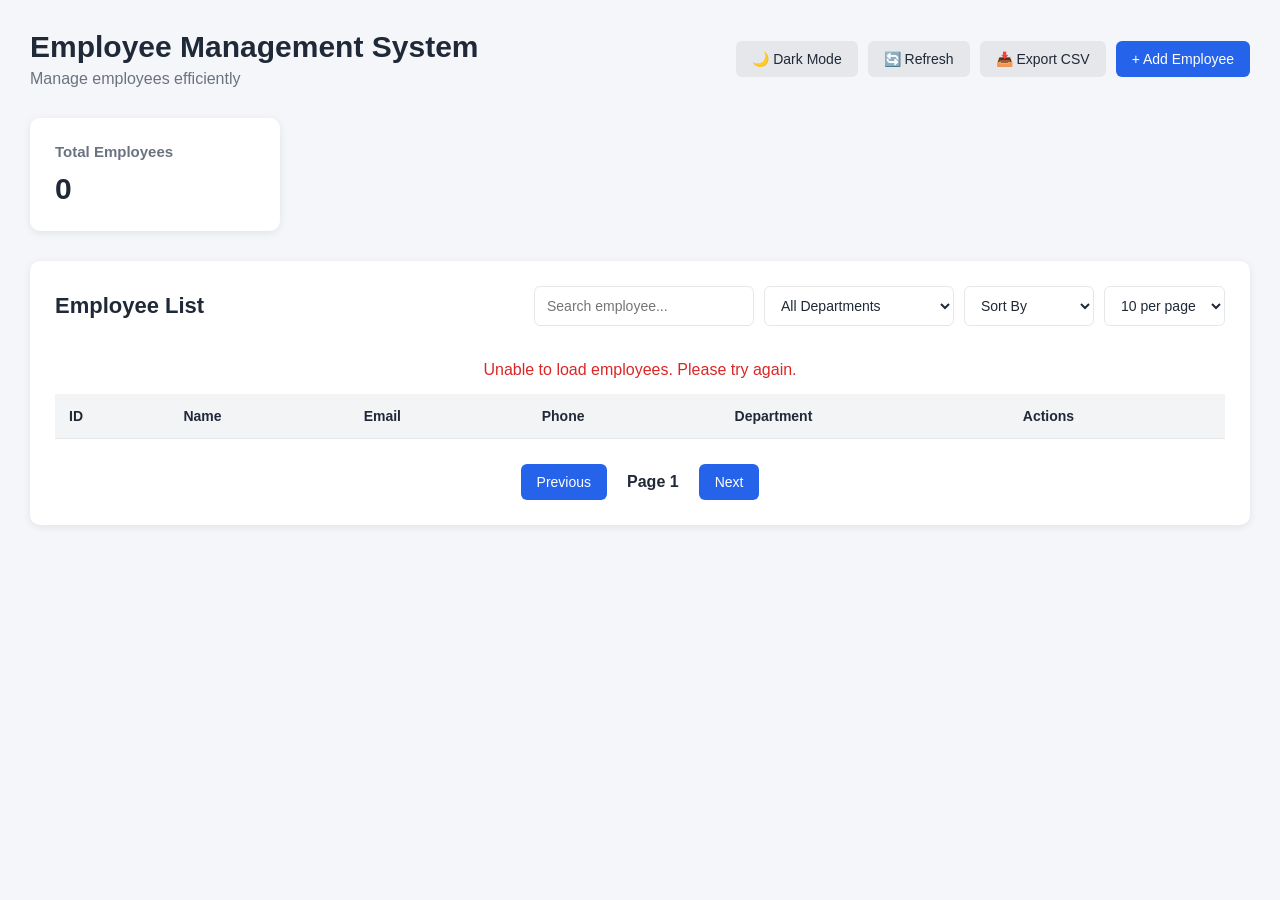
==== employees.html @ 11961069 "Initial commit" ====
<!DOCTYPE html>
<html lang="en">

<head>

    <meta charset="UTF-8">

    <meta
        name="viewport"
        content="width=device-width, initial-scale=1.0"
    >

    <title>
        Employee Management System
    </title>

    <link rel="stylesheet" href="style.css">

</head>


<body>


    <!-- =====================================================
         HEADER
    ====================================================== -->

    <header class="header">


        <div class="header-content">

            <h1>
                Employee Management System
            </h1>

            <p>
                Manage employees efficiently
            </p>

        </div>


        <div class="header-actions">

            <!-- Dark Mode -->

            <button
                id="themeBtn"
                class="secondary-btn"
                title="Toggle dark mode"
            >
                🌙 Dark Mode
            </button>


            <!-- Refresh -->

            <button
                id="refreshBtn"
                class="secondary-btn"
            >
                🔄 Refresh
            </button>


            <!-- Export -->

            <button
                id="exportBtn"
                class="secondary-btn"
            >
                📥 Export CSV
            </button>


            <!-- Add -->

            <button
                id="addEmployeeBtn"
                class="primary-btn"
            >
                + Add Employee
            </button>

        </div>

    </header>



    <main>


        <!-- =====================================================
             DASHBOARD
        ====================================================== -->

        <section class="dashboard">


            <div class="card">

                <h3>
                    Total Employees
                </h3>

                <p id="totalEmployees">
                    0
                </p>

            </div>


        </section>



        <!-- =====================================================
             EMPLOYEE SECTION
        ====================================================== -->

        <section class="employee-section">


            <!-- SECTION HEADER -->

            <div class="section-header">


                <h2>
                    Employee List
                </h2>


                <div class="controls">


                    <!-- Search -->

                    <input
                        type="text"
                        id="searchInput"
                        placeholder="Search employee..."
                    >


                    <!-- Department -->

                    <select
                        id="departmentFilter"
                    >

                        <option value="all">
                            All Departments
                        </option>

                        <option value="Engineering">
                            Engineering
                        </option>

                        <option value="Human Resources">
                            Human Resources
                        </option>

                        <option value="Marketing">
                            Marketing
                        </option>

                        <option value="Finance">
                            Finance
                        </option>

                        <option value="Support">
                            Support
                        </option>

                        <option value="Product Management">
                            Product Management
                        </option>

                        <option value="Services">
                            Services
                        </option>

                        <option value="Legal">
                            Legal
                        </option>

                        <option value="Sales">
                            Sales
                        </option>

                        <option value="Accounting">
                            Accounting
                        </option>

                        <option value="Training">
                            Training
                        </option>

                    </select>


                    <!-- Sort -->

                    <select
                        id="sortSelect"
                    >

                        <option value="default">
                            Sort By
                        </option>

                        <option value="nameAsc">
                            Name A-Z
                        </option>

                        <option value="nameDesc">
                            Name Z-A
                        </option>

                        <option value="idAsc">
                            ID Low-High
                        </option>

                        <option value="idDesc">
                            ID High-Low
                        </option>

                    </select>


                    <!-- Items per page -->

                    <select
                        id="itemsPerPage"
                    >

                        <option value="5">
                            5 per page
                        </option>

                        <option value="10" selected>
                            10 per page
                        </option>

                        <option value="20">
                            20 per page
                        </option>

                        <option value="30">
                            30 per page
                        </option>

                    </select>

                </div>

            </div>



            <!-- LOADING -->

            <p
                id="loadingMessage"
                class="message"
            >
                Loading employees...
            </p>



            <!-- ERROR -->

            <p
                id="errorMessage"
                class="error-message"
            ></p>



            <!-- TABLE -->

            <div class="table-container">

                <table>

                    <thead>

                        <tr>

                            <th>
                                ID
                            </th>

                            <th>
                                Name
                            </th>

                            <th>
                                Email
                            </th>

                            <th>
                                Phone
                            </th>

                            <th>
                                Department
                            </th>

                            <th>
                                Actions
                            </th>

                        </tr>

                    </thead>


                    <tbody
                        id="employeeTableBody"
                    >

                    </tbody>

                </table>

            </div>



            <!-- PAGINATION -->

            <div class="pagination">


                <button
                    id="prevBtn"
                >
                    Previous
                </button>


                <span id="pageInfo">
                    Page 1
                </span>


                <button
                    id="nextBtn"
                >
                    Next
                </button>


            </div>


        </section>


    </main>



    <!-- =====================================================
         ADD / EDIT MODAL
    ====================================================== -->

    <div
        id="employeeModal"
        class="modal"
    >

        <div class="modal-content">


            <div class="modal-header">

                <h2 id="modalTitle">
                    Add Employee
                </h2>


                <button
                    id="closeModalBtn"
                    class="close-btn"
                    type="button"
                >
                    &times;
                </button>

            </div>



            <form
                id="employeeForm"
                novalidate
            >


                <!-- FIRST NAME -->

                <div class="form-group">

                    <label for="firstName">
                        First Name
                    </label>

                    <input
                        type="text"
                        id="firstName"
                        placeholder="Enter first name"
                    >

                    <small
                        id="firstNameError"
                        class="field-error"
                    ></small>

                </div>



                <!-- LAST NAME -->

                <div class="form-group">

                    <label for="lastName">
                        Last Name
                    </label>

                    <input
                        type="text"
                        id="lastName"
                        placeholder="Enter last name"
                    >

                    <small
                        id="lastNameError"
                        class="field-error"
                    ></small>

                </div>



                <!-- EMAIL -->

                <div class="form-group">

                    <label for="email">
                        Email
                    </label>

                    <input
                        type="email"
                        id="email"
                        placeholder="Enter email"
                    >

                    <small
                        id="emailError"
                        class="field-error"
                    ></small>

                </div>



                <!-- PHONE -->

                <div class="form-group">

                    <label for="phone">
                        Phone
                    </label>

                    <input
                        type="text"
                        id="phone"
                        placeholder="Enter phone number"
                    >

                    <small
                        id="phoneError"
                        class="field-error"
                    ></small>

                </div>



                <!-- DEPARTMENT -->

                <div class="form-group">

                    <label for="department">
                        Department
                    </label>


                    <select id="department">

                        <option value="">
                            Select Department
                        </option>

                        <option value="Engineering">
                            Engineering
                        </option>

                        <option value="Human Resources">
                            Human Resources
                        </option>

                        <option value="Marketing">
                            Marketing
                        </option>

                        <option value="Finance">
                            Finance
                        </option>

                        <option value="Support">
                            Support
                        </option>

                        <option value="Product Management">
                            Product Management
                        </option>

                        <option value="Services">
                            Services
                        </option>

                        <option value="Legal">
                            Legal
                        </option>

                        <option value="Sales">
                            Sales
                        </option>

                        <option value="Accounting">
                            Accounting
                        </option>

                        <option value="Training">
                            Training
                        </option>

                    </select>


                    <small
                        id="departmentError"
                        class="field-error"
                    ></small>

                </div>



                <!-- FORM BUTTONS -->

                <div class="form-actions">

                    <button
                        type="button"
                        id="cancelBtn"
                        class="cancel-btn"
                    >
                        Cancel
                    </button>


                    <button
                        type="submit"
                        class="primary-btn"
                    >
                        Save Employee
                    </button>

                </div>


            </form>

        </div>

    </div>



    <!-- =====================================================
         EMPLOYEE PROFILE MODAL
    ====================================================== -->

    <div
        id="profileModal"
        class="modal"
    >

        <div class="profile-modal-content">


            <button
                id="closeProfileBtn"
                class="close-btn profile-close"
                type="button"
            >
                &times;
            </button>


            <div
                id="profileContent"
                class="profile-content"
            >

            </div>


        </div>

    </div>



    <!-- =====================================================
         TOAST CONTAINER
    ====================================================== -->

    <div
        id="toastContainer"
        class="toast-container"
    ></div>



    <!-- =====================================================
         JAVASCRIPT
    ====================================================== -->

    <script src="script.js"></script>


</body>

</html>
---- style.css ----
/* =====================================================
   GLOBAL
===================================================== */

* {
    margin: 0;
    padding: 0;
    box-sizing: border-box;
}


:root {

    --primary: #2563eb;

    --primary-dark: #1d4ed8;

    --background: #f5f6fa;

    --surface: #ffffff;

    --text: #1f2937;

    --muted: #6b7280;

    --border: #e5e7eb;

    --input: #ffffff;

    --danger: #dc2626;

    --warning: #f59e0b;

}


body {

    font-family: Arial, sans-serif;

    background-color: var(--background);

    color: var(--text);

    padding: 30px;

    transition:
        background-color 0.3s,
        color 0.3s;

}


/* =====================================================
   HEADER
===================================================== */

.header {

    display: flex;

    justify-content: space-between;

    align-items: center;

    gap: 20px;

    margin-bottom: 30px;

}


.header h1 {

    font-size: 30px;

    margin-bottom: 6px;

}


.header p {

    color: var(--muted);

}


.header-actions {

    display: flex;

    gap: 10px;

    flex-wrap: wrap;

}


/* =====================================================
   BUTTONS
===================================================== */

button {

    border: none;

    cursor: pointer;

    border-radius: 6px;

    padding: 10px 16px;

    font-size: 14px;

    transition:
        background-color 0.2s,
        transform 0.1s;

}


button:active {

    transform: scale(0.98);

}


.primary-btn {

    background-color: var(--primary);

    color: white;

}


.primary-btn:hover {

    background-color: var(--primary-dark);

}


.secondary-btn {

    background-color: #e5e7eb;

    color: #1f2937;

}


.secondary-btn:hover {

    background-color: #d1d5db;

}


.edit-btn {

    background-color: var(--warning);

    color: white;

}


.edit-btn:hover {

    background-color: #d97706;

}


.delete-btn {

    background-color: var(--danger);

    color: white;

}


.delete-btn:hover {

    background-color: #b91c1c;

}


.cancel-btn {

    background-color: #e5e7eb;

    color: #111827;

}


.cancel-btn:hover {

    background-color: #d1d5db;

}


/* =====================================================
   DASHBOARD
===================================================== */

.dashboard {

    display: flex;

    margin-bottom: 30px;

}


.card {

    background-color: var(--surface);

    padding: 25px;

    border-radius: 10px;

    width: 250px;

    box-shadow:
        0 2px 8px
        rgba(0, 0, 0, 0.08);

}


.card h3 {

    color: var(--muted);

    font-size: 15px;

    margin-bottom: 12px;

}


.card p {

    font-size: 30px;

    font-weight: bold;

}


/* =====================================================
   EMPLOYEE SECTION
===================================================== */

.employee-section {

    background-color: var(--surface);

    padding: 25px;

    border-radius: 10px;

    box-shadow:
        0 2px 8px
        rgba(0, 0, 0, 0.08);

}


.section-header {

    display: flex;

    justify-content: space-between;

    align-items: center;

    gap: 20px;

    margin-bottom: 20px;

}


.section-header h2 {

    font-size: 22px;

}


/* =====================================================
   CONTROLS
===================================================== */

.controls {

    display: flex;

    gap: 10px;

    flex-wrap: wrap;

}


#searchInput,
#departmentFilter,
#sortSelect,
#itemsPerPage {

    padding: 10px 12px;

    border:
        1px solid var(--border);

    border-radius: 6px;

    outline: none;

    background-color: var(--input);

    color: var(--text);

    font-size: 14px;

}


#searchInput {

    width: 220px;

}


#departmentFilter {

    min-width: 190px;

}


#sortSelect {

    min-width: 130px;

}


#itemsPerPage {

    min-width: 120px;

}


#searchInput:focus,
#departmentFilter:focus,
#sortSelect:focus,
#itemsPerPage:focus {

    border-color: var(--primary);

}


/* =====================================================
   TABLE
===================================================== */

.table-container {

    width: 100%;

    overflow-x: auto;

}


table {

    width: 100%;

    border-collapse: collapse;

    min-width: 900px;

}


th,
td {

    padding: 14px;

    text-align: left;

    border-bottom:
        1px solid var(--border);

}


th {

    background-color: #f3f4f6;

    font-size: 14px;

    font-weight: 600;

}


td {

    font-size: 14px;

}


tr:hover {

    background-color: #f9fafb;

}


/* =====================================================
   EMPLOYEE NAME
===================================================== */

.employee-name {

    color: var(--primary);

    font-weight: 600;

    cursor: pointer;

}


.employee-name:hover {

    text-decoration: underline;

}


/* =====================================================
   ACTIONS
===================================================== */

.actions {

    display: flex;

    gap: 8px;

    align-items: center;

}


.actions button {

    min-width: 80px;

    padding:
        9px 12px;

}


/* =====================================================
   MESSAGES
===================================================== */

.message {

    text-align: center;

    padding: 20px;

    color: var(--muted);

}


.error-message {

    text-align: center;

    padding: 15px;

    color: var(--danger);

    display: none;

}


.no-data {

    text-align: center;

    padding: 30px;

    color: var(--muted);

}


/* =====================================================
   PAGINATION
===================================================== */

.pagination {

    display: flex;

    justify-content: center;

    align-items: center;

    gap: 20px;

    margin-top: 25px;

}


.pagination button {

    background-color: var(--primary);

    color: white;

}


.pagination button:hover:not(:disabled) {

    background-color: var(--primary-dark);

}


.pagination button:disabled {

    background-color: #9ca3af;

    cursor: not-allowed;

}


#pageInfo {

    font-weight: bold;

}


/* =====================================================
   MODAL
===================================================== */

.modal {

    display: none;

    position: fixed;

    top: 0;

    left: 0;

    width: 100%;

    height: 100%;

    background-color:
        rgba(0, 0, 0, 0.55);

    justify-content: center;

    align-items: center;

    padding: 20px;

    z-index: 1000;

}


.modal-content {

    background-color: var(--surface);

    width: 100%;

    max-width: 500px;

    padding: 25px;

    border-radius: 10px;

    max-height: 90vh;

    overflow-y: auto;

    box-shadow:
        0 10px 30px
        rgba(0, 0, 0, 0.2);

}


.modal-header {

    display: flex;

    justify-content: space-between;

    align-items: center;

    margin-bottom: 20px;

}


.modal-header h2 {

    font-size: 22px;

}


/* =====================================================
   CLOSE BUTTON
===================================================== */

.close-btn {

    background: none;

    border: none;

    font-size: 28px;

    padding: 0;

    color: var(--muted);

}


.close-btn:hover {

    color: var(--danger);

    background: none;

}


/* =====================================================
   FORM
===================================================== */

.form-group {

    margin-bottom: 15px;

}


.form-group label {

    display: block;

    margin-bottom: 6px;

    font-weight: bold;

    font-size: 14px;

}


.form-group input,
.form-group select {

    width: 100%;

    padding: 10px;

    border:
        1px solid var(--border);

    border-radius: 6px;

    outline: none;

    font-size: 14px;

    background-color: var(--input);

    color: var(--text);

}


.form-group input:focus,
.form-group select:focus {

    border-color: var(--primary);

}


.field-error {

    display: block;

    color: var(--danger);

    font-size: 12px;

    margin-top: 5px;

    min-height: 15px;

}


/* =====================================================
   FORM ACTIONS
===================================================== */

.form-actions {

    display: flex;

    justify-content: flex-end;

    gap: 10px;

    margin-top: 20px;

}


/* =====================================================
   PROFILE MODAL
===================================================== */

.profile-modal-content {

    position: relative;

    background-color: var(--surface);

    width: 100%;

    max-width: 500px;

    padding: 35px;

    border-radius: 15px;

    box-shadow:
        0 15px 40px
        rgba(0, 0, 0, 0.25);

}


.profile-close {

    position: absolute;

    top: 15px;

    right: 20px;

}


.profile-content {

    text-align: center;

}


.profile-avatar {

    width: 90px;

    height: 90px;

    border-radius: 50%;

    background-color: var(--primary);

    color: white;

    display: flex;

    justify-content: center;

    align-items: center;

    margin: 0 auto 20px;

    font-size: 30px;

    font-weight: bold;

}


.profile-content h2 {

    margin-bottom: 5px;

}


.profile-email {

    color: var(--muted);

    margin-bottom: 25px;

}


.profile-details {

    text-align: left;

    border-top:
        1px solid var(--border);

}


.profile-row {

    display: flex;

    justify-content: space-between;

    gap: 20px;

    padding: 14px 0;

    border-bottom:
        1px solid var(--border);

}


.profile-label {

    color: var(--muted);

    font-weight: bold;

}


.profile-value {

    text-align: right;

}


/* =====================================================
   TOAST
===================================================== */

.toast-container {

    position: fixed;

    top: 25px;

    right: 25px;

    z-index: 2000;

    display: flex;

    flex-direction: column;

    gap: 10px;

}


.toast {

    min-width: 280px;

    padding: 14px 18px;

    border-radius: 8px;

    background-color: #111827;

    color: white;

    box-shadow:
        0 5px 15px
        rgba(0, 0, 0, 0.2);

    animation:
        slideIn 0.3s ease;

}


.toast.success {

    border-left:
        4px solid #22c55e;

}


.toast.error {

    border-left:
        4px solid #ef4444;

}


.toast.info {

    border-left:
        4px solid #3b82f6;

}


@keyframes slideIn {

    from {

        transform:
            translateX(100%);

        opacity: 0;

    }

    to {

        transform:
            translateX(0);

        opacity: 1;

    }

}


/* =====================================================
   WELCOME PAGE
===================================================== */

.welcome-body {

    min-height: 100vh;

    background:
        linear-gradient(
            135deg,
            #2563eb,
            #1e40af
        );

    display: flex;

    justify-content: center;

    align-items: center;

    padding: 20px;

}


.welcome-container {

    width: 100%;

    max-width: 900px;

    min-height: 500px;

    background-color: white;

    border-radius: 20px;

    box-shadow:
        0 20px 50px
        rgba(0, 0, 0, 0.25);

    display: flex;

    overflow: hidden;

}


.welcome-left {

    width: 50%;

    background:
        linear-gradient(
            135deg,
            #2563eb,
            #1d4ed8
        );

    color: white;

    display: flex;

    flex-direction: column;

    justify-content: center;

    padding: 50px;

}


.logo {

    width: 70px;

    height: 70px;

    border-radius: 15px;

    background-color: white;

    color: #2563eb;

    display: flex;

    justify-content: center;

    align-items: center;

    font-size: 32px;

    font-weight: bold;

    margin-bottom: 25px;

}


.welcome-left h1 {

    font-size: 38px;

    line-height: 1.2;

    margin-bottom: 20px;

}


.welcome-left p {

    font-size: 17px;

    line-height: 1.7;

    color: #dbeafe;

}


.welcome-right {

    width: 50%;

    display: flex;

    flex-direction: column;

    justify-content: center;

    padding: 50px;

}


.welcome-right h2 {

    font-size: 28px;

    color: #1f2937;

    margin-bottom: 12px;

}


.welcome-right > p {

    color: #6b7280;

    line-height: 1.6;

    margin-bottom: 30px;

}


.features {

    display: flex;

    flex-direction: column;

    gap: 15px;

    margin-bottom: 35px;

}


.feature {

    display: flex;

    align-items: center;

    gap: 12px;

    color: #374151;

}


.feature-icon {

    width: 35px;

    height: 35px;

    background-color: #eff6ff;

    color: #2563eb;

    border-radius: 8px;

    display: flex;

    justify-content: center;

    align-items: center;

    font-weight: bold;

}


.start-btn {

    width: 100%;

    padding: 14px 20px;

    border: none;

    border-radius: 8px;

    background-color: #2563eb;

    color: white;

    font-size: 16px;

    font-weight: bold;

    cursor: pointer;

}


.start-btn:hover {

    background-color: #1d4ed8;

    transform: translateY(-2px);

}


.footer-text {

    text-align: center;

    margin-top: 20px;

    font-size: 12px;

    color: #9ca3af;

}


/* =====================================================
   DARK MODE
===================================================== */

body.dark-mode {

    --background: #111827;

    --surface: #1f2937;

    --text: #f9fafb;

    --muted: #9ca3af;

    --border: #374151;

    --input: #111827;

}


body.dark-mode th {

    background-color: #374151;

}


body.dark-mode tr:hover {

    background-color: #273449;

}


body.dark-mode .secondary-btn {

    background-color: #374151;

    color: #f9fafb;

}


body.dark-mode .secondary-btn:hover {

    background-color: #4b5563;

}


/* =====================================================
   RESPONSIVE
===================================================== */

@media (max-width: 1100px) {

    .header {

        flex-direction: column;

        align-items: flex-start;

    }


    .header-actions {

        width: 100%;

    }

}


@media (max-width: 900px) {

    .section-header {

        flex-direction: column;

        align-items: stretch;

    }


    .controls {

        width: 100%;

    }

}


@media (max-width: 700px) {

    body {

        padding: 15px;

    }


    .welcome-container {

        flex-direction: column;

    }


    .welcome-left,
    .welcome-right {

        width: 100%;

    }


    .welcome-left {

        padding: 35px;

    }


    .welcome-right {

        padding: 35px;

    }


    .welcome-left h1 {

        font-size: 30px;

    }


    .header-actions {

        flex-direction: column;

    }


    .header-actions button {

        width: 100%;

    }


    .controls {

        flex-direction: column;

    }


    #searchInput,
    #departmentFilter,
    #sortSelect,
    #itemsPerPage {

        width: 100%;

    }


    .employee-section {

        padding: 15px;

    }


    .actions {

        flex-direction: column;

        align-items: stretch;

    }


    .actions button {

        width: 100%;

    }


    .profile-row {

        flex-direction: column;

        gap: 5px;

    }


    .profile-value {

        text-align: left;

    }


    .toast-container {

        left: 15px;

        right: 15px;

        top: 15px;

    }


    .toast {

        min-width: 0;

        width: 100%;

    }

}
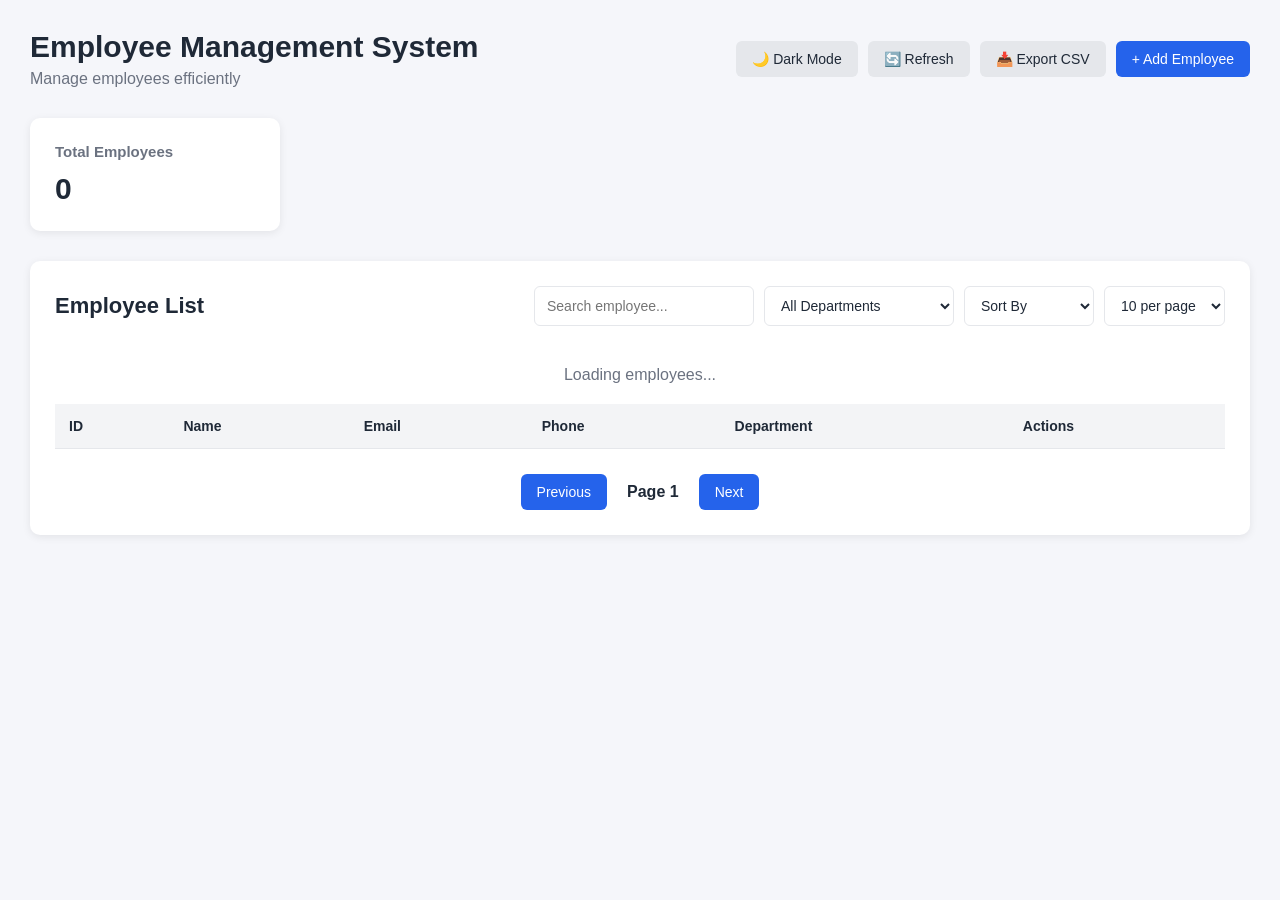
==== commit 490b272f: "Update employees.html" ====
--- a/employees.html
+++ b/employees.html
@@ -1,656 +1,161 @@
 <!DOCTYPE html>
 <html lang="en">
+<head>
+    <meta charset="UTF-8">
+    <meta name="viewport" content="width=device-width, initial-scale=1.0">
+    <title>Employee Management System</title>
+    <link rel="stylesheet" href="style.css">
+</head>
+<body>
+    <header class="header">
+        <div class="header-content">
+            <h1>Employee Management System</h1>
+            <p>Manage employees efficiently</p>
+        </div>
+        <div class="header-actions">
+            <button id="themeBtn" class="secondary-btn" title="Toggle dark mode">🌙 Dark Mode</button>
+            <button id="refreshBtn" class="secondary-btn">🔄 Refresh</button>
+            <button id="exportBtn" class="secondary-btn">📥 Export CSV</button>
+            <button id="addEmployeeBtn" class="primary-btn">+ Add Employee</button>
+        </div>
+    </header>
+    <main>
+        <section class="dashboard">
+            <div class="card">
+                <h3>Total Employees</h3>
+                <p id="totalEmployees">0</p>
+            </div>
+        </section>
+        <section class="employee-section">
+            <div class="section-header">
+                <h2>Employee List</h2>
+                <div class="controls">
+                    <input type="text" id="searchInput" placeholder="Search employee...">
+                    
+                    <select id="departmentFilter">
+                        <option value="all">All Departments</option>
+                        <option value="Engineering">Engineering</option>
+                        <option value="Human Resources">Human Resources</option>
+                        <option value="Marketing">Marketing</option>
+                        <option value="Finance">Finance</option>
+                        <option value="Support">Support</option>
+                        <option value="Product Management">Product Management</option>
+                        <option value="Services">Services</option>
+                        <option value="Legal">Legal</option>
+                        <option value="Sales">Sales</option>
+                        <option value="Accounting">Accounting</option>
+                        <option value="Training">Training</option>
+                    </select>
 
-<head>
+                    <select id="sortSelect">
+                        <option value="default">Sort By</option>
+                        <option value="nameAsc">Name A-Z</option>
+                        <option value="nameDesc">Name Z-A</option>
+                        <option value="idAsc">ID Low-High</option>
+                        <option value="idDesc">ID High-Low</option>
+                    </select>
 
-    <meta charset="UTF-8">
-
-    <meta
-        name="viewport"
-        content="width=device-width, initial-scale=1.0"
-    >
-
-    <title>
-        Employee Management System
-    </title>
-
-    <link rel="stylesheet" href="style.css">
-
-</head>
-
-
-<body>
-
-
-    <!-- =====================================================
-         HEADER
-    ====================================================== -->
-
-    <header class="header">
-
-
-        <div class="header-content">
-
-            <h1>
-                Employee Management System
-            </h1>
-
-            <p>
-                Manage employees efficiently
-            </p>
-
-        </div>
-
-
-        <div class="header-actions">
-
-            <!-- Dark Mode -->
-
-            <button
-                id="themeBtn"
-                class="secondary-btn"
-                title="Toggle dark mode"
-            >
-                🌙 Dark Mode
-            </button>
-
-
-            <!-- Refresh -->
-
-            <button
-                id="refreshBtn"
-                class="secondary-btn"
-            >
-                🔄 Refresh
-            </button>
-
-
-            <!-- Export -->
-
-            <button
-                id="exportBtn"
-                class="secondary-btn"
-            >
-                📥 Export CSV
-            </button>
-
-
-            <!-- Add -->
-
-            <button
-                id="addEmployeeBtn"
-                class="primary-btn"
-            >
-                + Add Employee
-            </button>
-
-        </div>
-
-    </header>
-
-
-
-    <main>
-
-
-        <!-- =====================================================
-             DASHBOARD
-        ====================================================== -->
-
-        <section class="dashboard">
-
-
-            <div class="card">
-
-                <h3>
-                    Total Employees
-                </h3>
-
-                <p id="totalEmployees">
-                    0
-                </p>
-
+                    <select id="itemsPerPage">
+                        <option value="5">5 per page</option>
+                        <option value="10" selected>10 per page</option>
+                        <option value="20">20 per page</option>
+                        <option value="30">30 per page</option>
+                    </select>
+                </div>
             </div>
 
+            <p id="loadingMessage" class="message">Loading employees...</p>
+            <p id="errorMessage" class="error-message"></p>
+            <div class="table-container">
+                <table>
+                    <thead>
+                        <tr>
+                            <th>ID</th>
+                            <th>Name</th>
+                            <th>Email</th>
+                            <th>Phone</th>
+                            <th>Department</th>
+                            <th>Actions</th>
+                        </tr>
+                    </thead>
+                    <tbody id="employeeTableBody"></tbody>
+                </table>
+            </div>
 
+            <div class="pagination">
+                <button id="prevBtn">Previous</button>
+                <span id="pageInfo">Page 1</span>
+                <button id="nextBtn">Next</button>
+            </div>
         </section>
+    </main>
+    <div id="employeeModal" class="modal">
+        <div class="modal-content">
+            <div class="modal-header">
+                <h2 id="modalTitle">Add Employee</h2>
+                <button id="closeModalBtn" class="close-btn" type="button">&times;</button>
+            </div>
 
-
-
-        <!-- =====================================================
-             EMPLOYEE SECTION
-        ====================================================== -->
-
-        <section class="employee-section">
-
-
-            <!-- SECTION HEADER -->
-
-            <div class="section-header">
-
-
-                <h2>
-                    Employee List
-                </h2>
-
-
-                <div class="controls">
-
-
-                    <!-- Search -->
-
-                    <input
-                        type="text"
-                        id="searchInput"
-                        placeholder="Search employee..."
-                    >
-
-
-                    <!-- Department -->
-
-                    <select
-                        id="departmentFilter"
-                    >
-
-                        <option value="all">
-                            All Departments
-                        </option>
-
-                        <option value="Engineering">
-                            Engineering
-                        </option>
-
-                        <option value="Human Resources">
-                            Human Resources
-                        </option>
-
-                        <option value="Marketing">
-                            Marketing
-                        </option>
-
-                        <option value="Finance">
-                            Finance
-                        </option>
-
-                        <option value="Support">
-                            Support
-                        </option>
-
-                        <option value="Product Management">
-                            Product Management
-                        </option>
-
-                        <option value="Services">
-                            Services
-                        </option>
-
-                        <option value="Legal">
-                            Legal
-                        </option>
-
-                        <option value="Sales">
-                            Sales
-                        </option>
-
-                        <option value="Accounting">
-                            Accounting
-                        </option>
-
-                        <option value="Training">
-                            Training
-                        </option>
-
-                    </select>
-
-
-                    <!-- Sort -->
-
-                    <select
-                        id="sortSelect"
-                    >
-
-                        <option value="default">
-                            Sort By
-                        </option>
-
-                        <option value="nameAsc">
-                            Name A-Z
-                        </option>
-
-                        <option value="nameDesc">
-                            Name Z-A
-                        </option>
-
-                        <option value="idAsc">
-                            ID Low-High
-                        </option>
-
-                        <option value="idDesc">
-                            ID High-Low
-                        </option>
-
-                    </select>
-
-
-                    <!-- Items per page -->
-
-                    <select
-                        id="itemsPerPage"
-                    >
-
-                        <option value="5">
-                            5 per page
-                        </option>
-
-                        <option value="10" selected>
-                            10 per page
-                        </option>
-
-                        <option value="20">
-                            20 per page
-                        </option>
-
-                        <option value="30">
-                            30 per page
-                        </option>
-
-                    </select>
-
+            <form id="employeeForm" novalidate>
+                <div class="form-group">
+                    <label for="firstName">First Name</label>
+                    <input type="text" id="firstName" placeholder="Enter first name">
+                    <small id="firstNameError" class="field-error"></small>
                 </div>
 
-            </div>
-
-
-
-            <!-- LOADING -->
-
-            <p
-                id="loadingMessage"
-                class="message"
-            >
-                Loading employees...
-            </p>
-
-
-
-            <!-- ERROR -->
-
-            <p
-                id="errorMessage"
-                class="error-message"
-            ></p>
-
-
-
-            <!-- TABLE -->
-
-            <div class="table-container">
-
-                <table>
-
-                    <thead>
-
-                        <tr>
-
-                            <th>
-                                ID
-                            </th>
-
-                            <th>
-                                Name
-                            </th>
-
-                            <th>
-                                Email
-                            </th>
-
-                            <th>
-                                Phone
-                            </th>
-
-                            <th>
-                                Department
-                            </th>
-
-                            <th>
-                                Actions
-                            </th>
-
-                        </tr>
-
-                    </thead>
-
-
-                    <tbody
-                        id="employeeTableBody"
-                    >
-
-                    </tbody>
-
-                </table>
-
-            </div>
-
-
-
-            <!-- PAGINATION -->
-
-            <div class="pagination">
-
-
-                <button
-                    id="prevBtn"
-                >
-                    Previous
-                </button>
-
-
-                <span id="pageInfo">
-                    Page 1
-                </span>
-
-
-                <button
-                    id="nextBtn"
-                >
-                    Next
-                </button>
-
-
-            </div>
-
-
-        </section>
-
-
-    </main>
-
-
-
-    <!-- =====================================================
-         ADD / EDIT MODAL
-    ====================================================== -->
-
-    <div
-        id="employeeModal"
-        class="modal"
-    >
-
-        <div class="modal-content">
-
-
-            <div class="modal-header">
-
-                <h2 id="modalTitle">
-                    Add Employee
-                </h2>
-
-
-                <button
-                    id="closeModalBtn"
-                    class="close-btn"
-                    type="button"
-                >
-                    &times;
-                </button>
-
-            </div>
-
-
-
-            <form
-                id="employeeForm"
-                novalidate
-            >
-
-
-                <!-- FIRST NAME -->
+                <div class="form-group">
+                    <label for="lastName">Last Name</label>
+                    <input type="text" id="lastName" placeholder="Enter last name">
+                    <small id="lastNameError" class="field-error"></small>
+                </div>
 
                 <div class="form-group">
-
-                    <label for="firstName">
-                        First Name
-                    </label>
-
-                    <input
-                        type="text"
-                        id="firstName"
-                        placeholder="Enter first name"
-                    >
-
-                    <small
-                        id="firstNameError"
-                        class="field-error"
-                    ></small>
-
+                    <label for="email">Email</label>
+                    <input type="email" id="email" placeholder="Enter email">
+                    <small id="emailError" class="field-error"></small>
                 </div>
 
-
-
-                <!-- LAST NAME -->
+                <div class="form-group">
+                    <label for="phone">Phone</label>
+                    <input type="text" id="phone" placeholder="Enter phone number">
+                    <small id="phoneError" class="field-error"></small>
+                </div>
 
                 <div class="form-group">
-
-                    <label for="lastName">
-                        Last Name
-                    </label>
-
-                    <input
-                        type="text"
-                        id="lastName"
-                        placeholder="Enter last name"
-                    >
-
-                    <small
-                        id="lastNameError"
-                        class="field-error"
-                    ></small>
-
+                    <label for="department">Department</label>
+                    <select id="department">
+                        <option value="">Select Department</option>
+                        <option value="Engineering">Engineering</option>
+                        <option value="Human Resources">Human Resources</option>
+                        <option value="Marketing">Marketing</option>
+                        <option value="Finance">Finance</option>
+                        <option value="Support">Support</option>
+                        <option value="Product Management">Product Management</option>
+                        <option value="Services">Services</option>
+                        <option value="Legal">Legal</option>
+                        <option value="Sales">Sales</option>
+                        <option value="Accounting">Accounting</option>
+                        <option value="Training">Training</option>
+                    </select>
+                    <small id="departmentError" class="field-error"></small>
                 </div>
 
-
-
-                <!-- EMAIL -->
-
-                <div class="form-group">
-
-                    <label for="email">
-                        Email
-                    </label>
-
-                    <input
-                        type="email"
-                        id="email"
-                        placeholder="Enter email"
-                    >
-
-                    <small
-                        id="emailError"
-                        class="field-error"
-                    ></small>
-
+                <div class="form-actions">
+                    <button type="button" id="cancelBtn" class="cancel-btn">Cancel</button>
+                    <button type="submit" class="primary-btn">Save Employee</button>
                 </div>
-
-
-
-                <!-- PHONE -->
-
-                <div class="form-group">
-
-                    <label for="phone">
-                        Phone
-                    </label>
-
-                    <input
-                        type="text"
-                        id="phone"
-                        placeholder="Enter phone number"
-                    >
-
-                    <small
-                        id="phoneError"
-                        class="field-error"
-                    ></small>
-
-                </div>
-
-
-
-                <!-- DEPARTMENT -->
-
-                <div class="form-group">
-
-                    <label for="department">
-                        Department
-                    </label>
-
-
-                    <select id="department">
-
-                        <option value="">
-                            Select Department
-                        </option>
-
-                        <option value="Engineering">
-                            Engineering
-                        </option>
-
-                        <option value="Human Resources">
-                            Human Resources
-                        </option>
-
-                        <option value="Marketing">
-                            Marketing
-                        </option>
-
-                        <option value="Finance">
-                            Finance
-                        </option>
-
-                        <option value="Support">
-                            Support
-                        </option>
-
-                        <option value="Product Management">
-                            Product Management
-                        </option>
-
-                        <option value="Services">
-                            Services
-                        </option>
-
-                        <option value="Legal">
-                            Legal
-                        </option>
-
-                        <option value="Sales">
-                            Sales
-                        </option>
-
-                        <option value="Accounting">
-                            Accounting
-                        </option>
-
-                        <option value="Training">
-                            Training
-                        </option>
-
-                    </select>
-
-
-                    <small
-                        id="departmentError"
-                        class="field-error"
-                    ></small>
-
-                </div>
-
-
-
-                <!-- FORM BUTTONS -->
-
-                <div class="form-actions">
-
-                    <button
-                        type="button"
-                        id="cancelBtn"
-                        class="cancel-btn"
-                    >
-                        Cancel
-                    </button>
-
-
-                    <button
-                        type="submit"
-                        class="primary-btn"
-                    >
-                        Save Employee
-                    </button>
-
-                </div>
-
-
             </form>
-
         </div>
-
     </div>
 
-
-
-    <!-- =====================================================
-         EMPLOYEE PROFILE MODAL
-    ====================================================== -->
-
-    <div
-        id="profileModal"
-        class="modal"
-    >
-
+    <div id="profileModal" class="modal">
         <div class="profile-modal-content">
-
-
-            <button
-                id="closeProfileBtn"
-                class="close-btn profile-close"
-                type="button"
-            >
-                &times;
-            </button>
-
-
-            <div
-                id="profileContent"
-                class="profile-content"
-            >
-
-            </div>
-
-
+            <button id="closeProfileBtn" class="close-btn profile-close" type="button">&times;</button>
+            <div id="profileContent" class="profile-content"></div>
         </div>
-
     </div>
-
-
-
-    <!-- =====================================================
-         TOAST CONTAINER
-    ====================================================== -->
-
-    <div
-        id="toastContainer"
-        class="toast-container"
-    ></div>
-
-
-
-    <!-- =====================================================
-         JAVASCRIPT
-    ====================================================== -->
+    <div id="toastContainer" class="toast-container"></div>
 
     <script src="script.js"></script>
-
-
 </body>
-
-</html>+</html>
